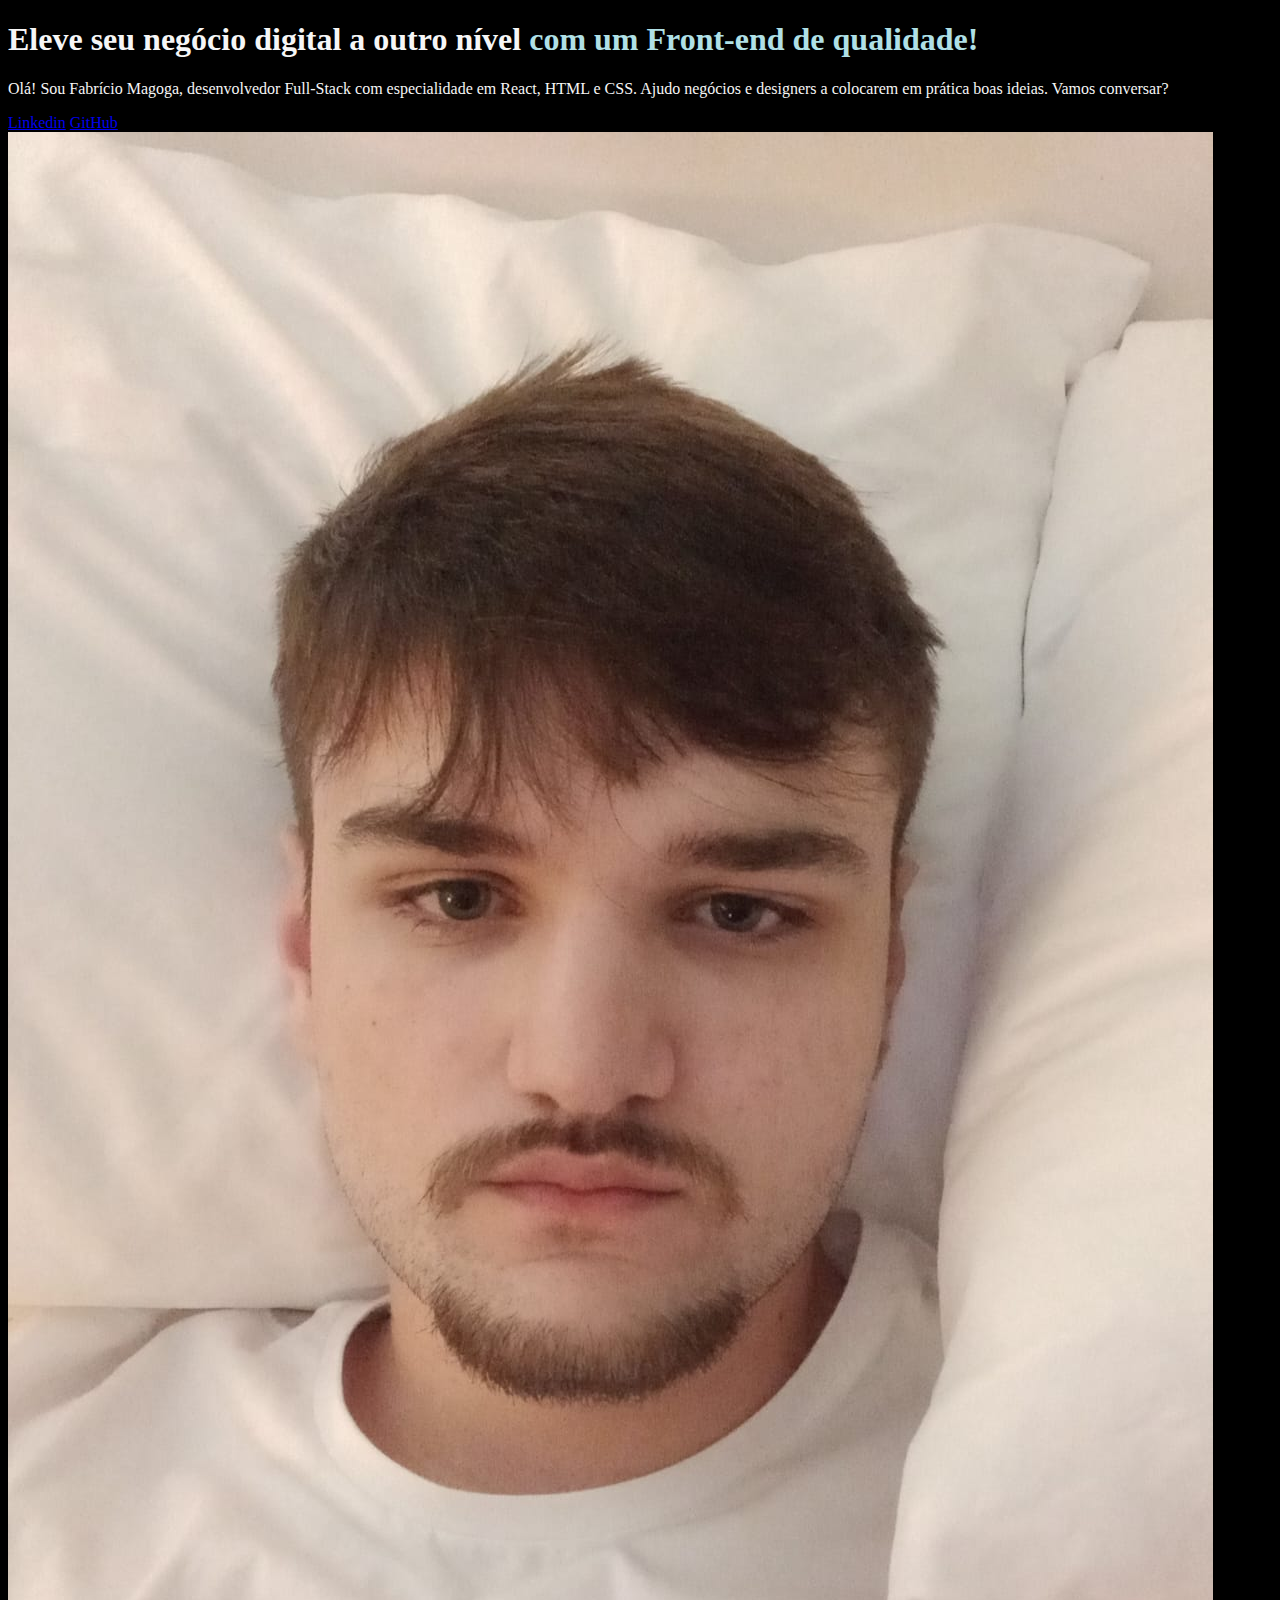
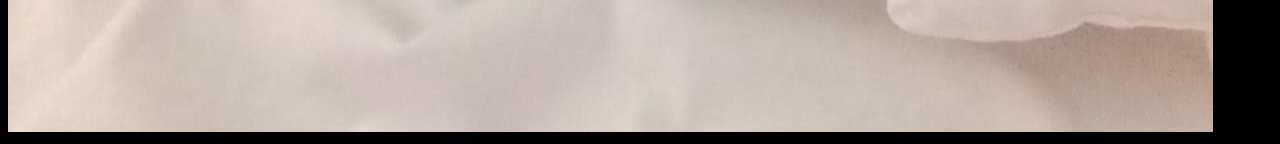
==== index.html @ a00c607b "first commit" ====
<!DOCTYPE html>
<html lang="en">

<head>
    <meta charset="UTF-8">
    <meta name="viewport" content="width=device-width, initial-scale=1.0">
    <link rel="stylesheet" href="style.css">
    <title>Portfolio</title>
</head>

<body>
    <header></header>
    <main>
        <h1>Eleve seu negócio digital a outro nível <span>com um Front-end de qualidade!</span></h1>
        <p>Olá! Sou Fabrício Magoga, desenvolvedor Full-Stack com especialidade em React, HTML e CSS. Ajudo negócios e
            designers a colocarem em prática boas ideias. Vamos conversar?</p>
        <a href="https://www.linkedin.com/in/fabriciomagoga">Linkedin</a>
        <a href="https://github.com/magoga-br">GitHub</a>
        <img src="img.jpg" alt="Foto do desenvolvedor Full-Stack Fabrício Magoga">
    </main>
    <footer></footer>
</body>

</html>
---- style.css ----
body {
    background-color: black;
    color: #F6F6F6;
}

h1>strong {
    color: powderblue;
    color: #bb3385;
}

span {
    color: powderblue;
}
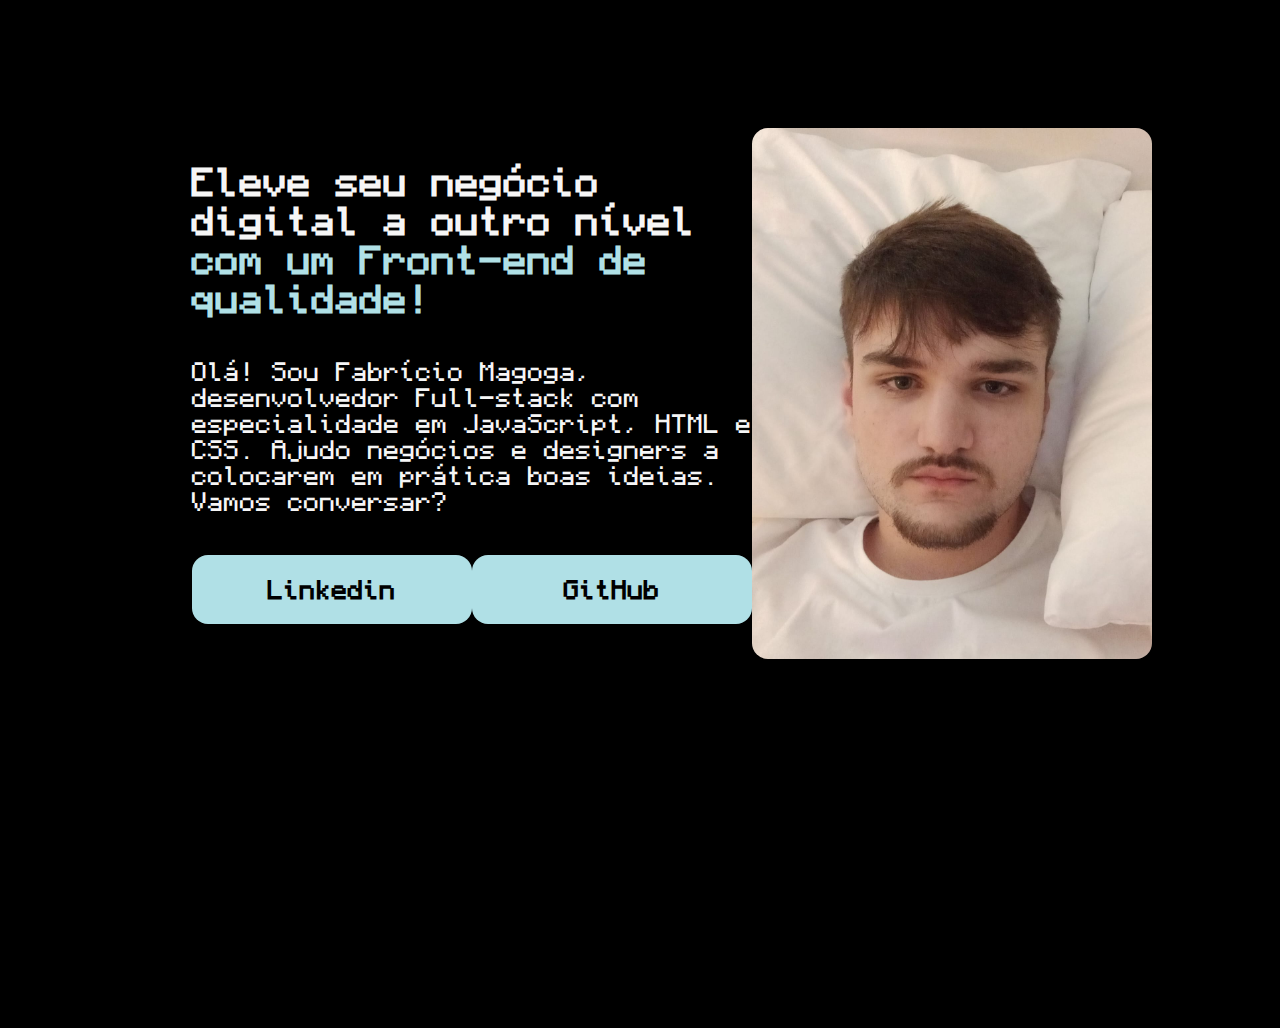
==== commit d141b567: "estilizando a pagina" ====
--- a/index.html
+++ b/index.html
@@ -1,22 +1,32 @@
 <!DOCTYPE html>
-<html lang="en">
+<html lang="pt-br">
 
 <head>
     <meta charset="UTF-8">
+    <meta http-equiv="X-UA-Compatible" content="IE=edge">
     <meta name="viewport" content="width=device-width, initial-scale=1.0">
+    <title>Portifolio</title>
     <link rel="stylesheet" href="style.css">
-    <title>Portfolio</title>
 </head>
 
 <body>
     <header></header>
-    <main>
-        <h1>Eleve seu negócio digital a outro nível <span>com um Front-end de qualidade!</span></h1>
-        <p>Olá! Sou Fabrício Magoga, desenvolvedor Full-Stack com especialidade em React, HTML e CSS. Ajudo negócios e
-            designers a colocarem em prática boas ideias. Vamos conversar?</p>
-        <a href="https://www.linkedin.com/in/fabriciomagoga">Linkedin</a>
-        <a href="https://github.com/magoga-br">GitHub</a>
-        <img src="img.jpg" alt="Foto do desenvolvedor Full-Stack Fabrício Magoga">
+    <main class="apresentacao">
+        <section class="apresentacao__conteudo">
+            <h1 class="apresentacao__conteudo__titulo">Eleve seu negócio digital a outro nível <strong
+                    class="titulo-destaque">com um Front-end de qualidade!
+                </strong></h1>
+            <p class="apresentacao__conteudo__texto">Olá! Sou Fabrício Magoga, desenvolvedor
+                Full-stack com especialidade em JavaScript, HTML e
+                CSS. Ajudo negócios e designers a
+                colocarem em prática boas ideias. Vamos
+                conversar?</p>
+            <div class="apresentacao__links">
+                <a class="apresentacao__links__link" href="https://linkedin.com/in/fabriciomagoga">Linkedin</a>
+                <a class="apresentacao__links__link" href="https://github.com/magoga-br">GitHub</a>
+            </div>
+        </section>
+        <img src="img.jpg" alt="Foto de Fabrício	Magoga">
     </main>
     <footer></footer>
 </body>
--- a/style.css
+++ b/style.css
@@ -1,13 +1,65 @@
-body {
-    background-color: black;
+@font-face {
+    font-family: 'Monocraft';
+    src: url('Monocraft.ttf') format('truetype'),
+         url('Monocraft.otf') format('opentype');
+}
+
+*{
+    margin: 0;
+    padding: 0;
+    font-family: 'Monocraft';
+}
+
+body{
+    height: 100vh;
+    box-sizing: border-box;
+    background-color: #000000;
     color: #F6F6F6;
 }
 
-h1>strong {
+.titulo-destaque{
     color: powderblue;
-    color: #bb3385;
 }
 
-span {
-    color: powderblue;
+.apresentacao{
+    margin: 10% 15%;
+    display: flex;
+    align-items: center;
+    justify-content: space-between;
+}
+.apresentacao__conteudo{
+    width: 615px;
+    display: flex;
+    flex-direction: column;
+    gap: 40px;
+}
+
+.apresentacao__conteudo__titulo{
+    font-size: 36px;
+}
+
+.apresentacao__conteudo__texto{
+    font-size: 24px;
+}
+
+.apresentacao__links{
+    display: flex;
+    justify-content: space-between;
+}
+
+.apresentacao__links__link{
+    background-color: powderblue;
+    width: 280px;
+    text-align: center;
+    border-radius: 16px;
+    font-size: 24px;
+    font-weight: 600;
+    padding: 21.5px 0;
+    text-decoration: none;
+    color: #000000;
+}
+
+img{
+    width: 400px;
+    border-radius: 16px;
 }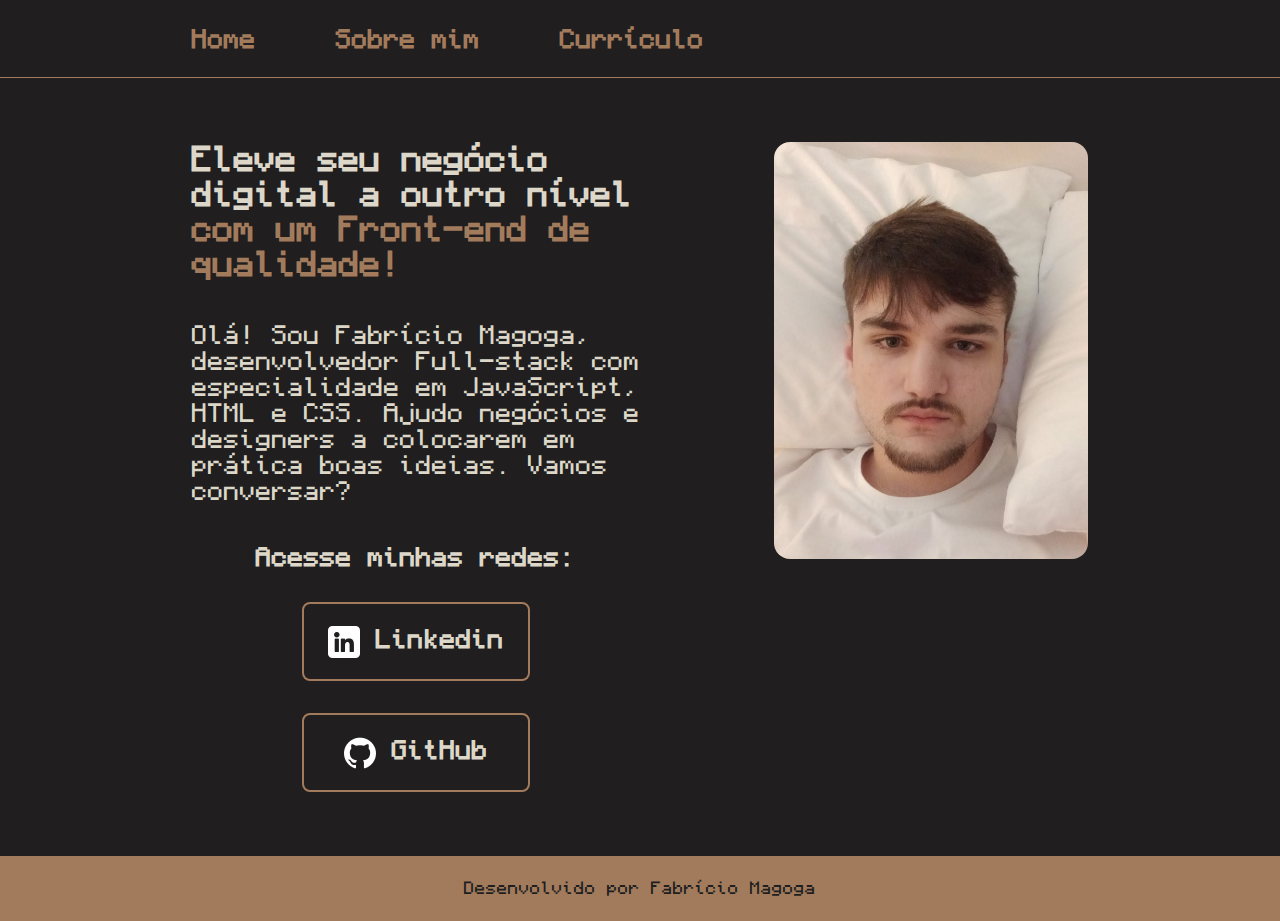
==== commit 2d21634e: "grandes mudancas" ====
--- a/index.html
+++ b/index.html
@@ -5,12 +5,18 @@
     <meta charset="UTF-8">
     <meta http-equiv="X-UA-Compatible" content="IE=edge">
     <meta name="viewport" content="width=device-width, initial-scale=1.0">
+    <link rel="stylesheet" href="/styles/style.css">
     <title>Portifolio</title>
-    <link rel="stylesheet" href="style.css">
 </head>
 
 <body>
-    <header></header>
+    <header class="cabecalho">
+        <nav class="cabecalho__menu">
+            <a class="cabecalho__menu__links" href="index.html">Home</a>
+            <a class="cabecalho__menu__links" href="about.html">Sobre mim</a>
+            <a class="cabecalho__menu__links" href="curriculo.html">Currículo</a>
+        </nav>
+    </header>
     <main class="apresentacao">
         <section class="apresentacao__conteudo">
             <h1 class="apresentacao__conteudo__titulo">Eleve seu negócio digital a outro nível <strong
@@ -22,13 +28,22 @@
                 colocarem em prática boas ideias. Vamos
                 conversar?</p>
             <div class="apresentacao__links">
-                <a class="apresentacao__links__link" href="https://linkedin.com/in/fabriciomagoga">Linkedin</a>
-                <a class="apresentacao__links__link" href="https://github.com/magoga-br">GitHub</a>
+                <h2 class="apresentacao__links__subtitulo">Acesse minhas redes:</h2>
+                <a class="apresentacao__links__navegacao" href="https://linkedin.com/in/fabriciomagoga" target="_blank">
+                    <img src="./assets/linkedin.png" alt="">
+                    Linkedin
+                </a>
+                <a class="apresentacao__links__navegacao" href="https://github.com/magoga-br" target="_blank">
+                    <img src="./assets/github.png" alt="">
+                    GitHub
+                </a>
             </div>
         </section>
-        <img src="img.jpg" alt="Foto de Fabrício	Magoga">
+        <img class="apresentacao__imagem" src="/assets/img.jpg" alt="Foto de Fabrício Magoga">
     </main>
-    <footer></footer>
+    <footer class="rodape">
+        <p>Desenvolvido por Fabrício Magoga</p>
+    </footer>
 </body>
 
 </html>--- a/styles/style.css
+++ b/styles/style.css
@@ -0,0 +1,172 @@
+@font-face {
+    font-family: 'Monocraft';
+    src: url('/fonts/Monocraft.ttf') format('truetype'),
+         url('/fonts/Monocraft.otf') format('opentype');
+}
+
+:root{
+    --cor-primaria: #201E1F;
+    --cor-secundaria: #DCD7C9;
+    --cor-terciaria: #A27B5C;
+    --cor-hover: #634c39;
+
+    --fonte-primaria: 'Monocraft';
+}
+
+*{
+    margin: 0;
+    padding: 0;
+    font-family: var(--fonte-primaria);
+    text-decoration: none;
+}
+
+body{
+    box-sizing: border-box;
+    background-color: var(--cor-primaria);
+    color: var(--cor-secundaria);
+}
+
+main{
+    gap: 20px;
+}
+
+.cabecalho{
+    padding: 2% 0% 2% 15%;
+    background-color: var(--cor-primaria);
+    position: sticky;
+    top: 0;
+    align-self: flex-start;
+    border-bottom: 1px solid var(--cor-terciaria);
+}
+
+.cabecalho__menu{
+    display: flex;
+    gap: 80px;
+}
+
+.cabecalho__menu__links{
+    font-size: 1.5rem;
+    font-weight: 600;
+    color: var(--cor-terciaria);
+}
+
+.cabecalho__menu__links:hover{
+    color: var(--cor-hover);
+}
+
+.apresentacao{
+    padding: 5% 15%;
+    display: flex;
+    align-items: center;
+    justify-content: space-between;
+    gap: 80px;
+}
+.apresentacao__conteudo{
+    width: 50%;
+    display: flex;
+    flex-direction: column;
+    gap: 40px;
+}
+
+.apresentacao__conteudo__titulo{
+    font-size: 2rem;
+}
+
+.titulo-destaque{
+    color: var(--cor-terciaria);
+}
+
+.apresentacao__conteudo__texto{
+    font-size: 1.5rem;
+}
+
+.apresentacao__conteudo__texto a{
+    text-decoration: none;
+    color: var(--cor-terciaria);
+}
+
+.apresentacao__links{
+    display: flex;
+    flex-direction: column;
+    justify-content: space-between;
+    align-items: center;
+    gap: 32px;
+}
+
+.apresentacao__links__subtitulo{
+    font-size: 1.5rem;
+}
+
+.apresentacao__links__navegacao{
+    display: flex;
+    justify-content: center;
+    gap: 16px;
+    border: 2px solid var(--cor-terciaria);
+    width: 50%;
+    text-align: center;
+    border-radius: 8px;
+    font-size: 1.5rem;
+    font-weight: 600;
+    padding: 21.5px 0;
+    color: var(--cor-secundaria);
+}
+
+
+.apresentacao__links__navegacao:hover{
+    background-color: var(--cor-hover);
+}
+
+.apresentacao__imagem {
+    width: 35%;
+    border-radius: 16px;
+    position: sticky;
+    top: 15%;
+    align-self: flex-start;
+}
+
+.rodape{
+    padding: 24px;
+    text-align: center;
+    color: var(--cor-primaria);
+    background-color: var(--cor-terciaria);
+    font-size: 1rem;
+    font-weight: 400;
+}
+
+/*CURRICULO*/
+
+.informacoes{
+    display: flex;
+    flex-direction: column;
+    gap: 20px;
+}
+
+ul>li>a:hover{
+    color: var(--cor-hover);
+}
+
+@media (max-width: 1200px) {
+    .cabecalho{
+        padding: 10%;
+        position: inherit;
+        align-self:inherit;
+    }
+
+    .cabecalho__menu{
+        justify-content: center;
+    }
+    
+    .apresentacao{
+        flex-direction: column-reverse;
+        padding: 5%;
+    }
+
+    .apresentacao__conteudo{
+        width: auto;
+    }
+
+    .apresentacao__imagem {
+        position: inherit;
+        align-self:inherit;
+    }
+}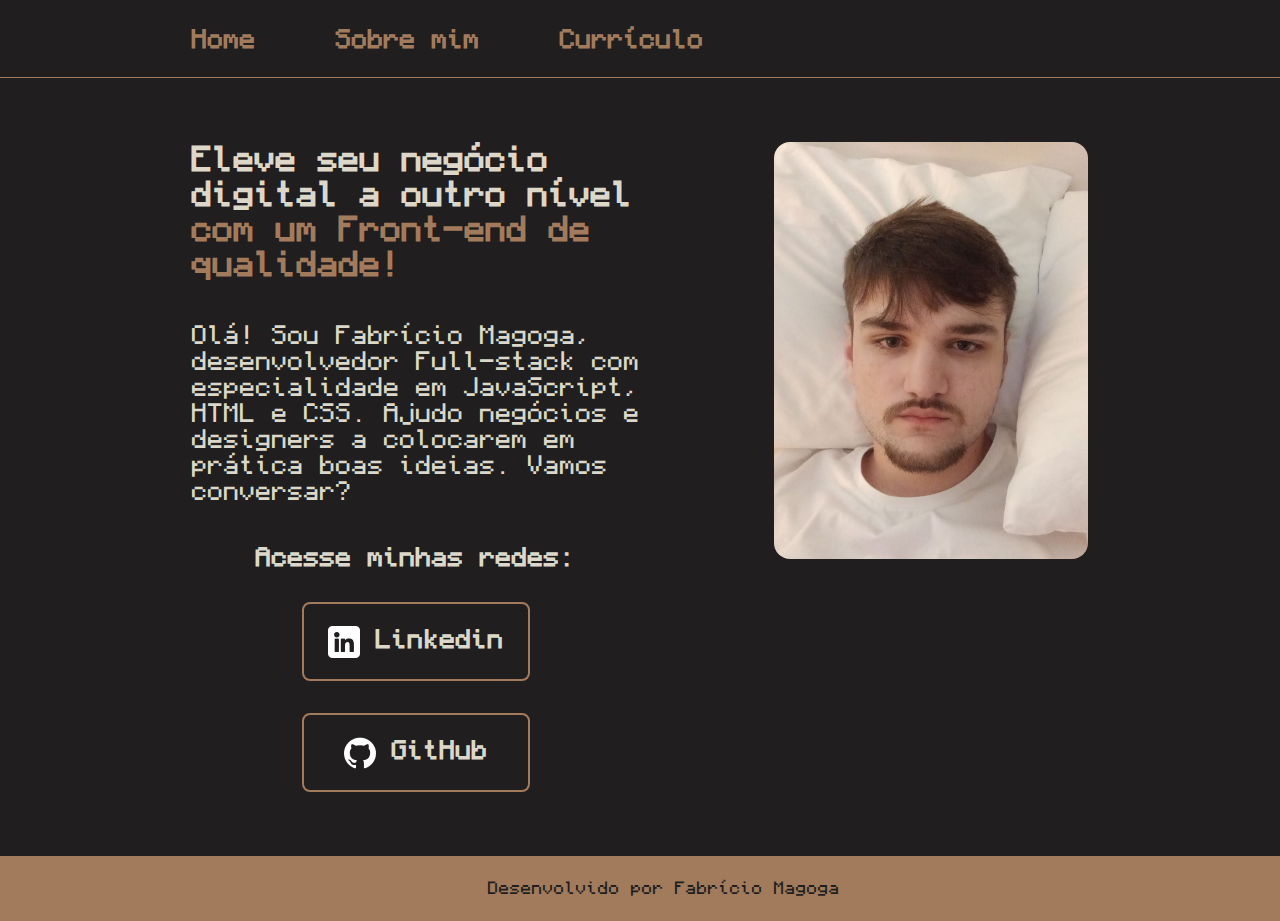
==== commit 1f014d1d: "Update index.html" ====
--- a/index.html
+++ b/index.html
@@ -5,7 +5,7 @@
     <meta charset="UTF-8">
     <meta http-equiv="X-UA-Compatible" content="IE=edge">
     <meta name="viewport" content="width=device-width, initial-scale=1.0">
-    <link rel="stylesheet" href="/styles/style.css">
+    <link rel="stylesheet" href="./styles/style.css">
     <title>Portifolio</title>
 </head>
 
@@ -46,4 +46,4 @@
     </footer>
 </body>
 
-</html>+</html>
--- a/styles/style.css
+++ b/styles/style.css
@@ -42,6 +42,10 @@
 .cabecalho__menu{
     display: flex;
     gap: 80px;
+}
+
+.cabecalho__menu>a{
+    font-size: 1.5rem;
 }
 
 .cabecalho__menu__links{
@@ -125,6 +129,7 @@
 }
 
 .rodape{
+    width: 100%;
     padding: 24px;
     text-align: center;
     color: var(--cor-primaria);
@@ -147,13 +152,18 @@
 
 @media (max-width: 1200px) {
     .cabecalho{
-        padding: 10%;
+        padding: 5%;
         position: inherit;
         align-self:inherit;
     }
 
     .cabecalho__menu{
         justify-content: center;
+        font-size: 0.5rem;
+    }
+
+    .cabecalho__menu>a{
+        font-size: 1rem;
     }
     
     .apresentacao{
